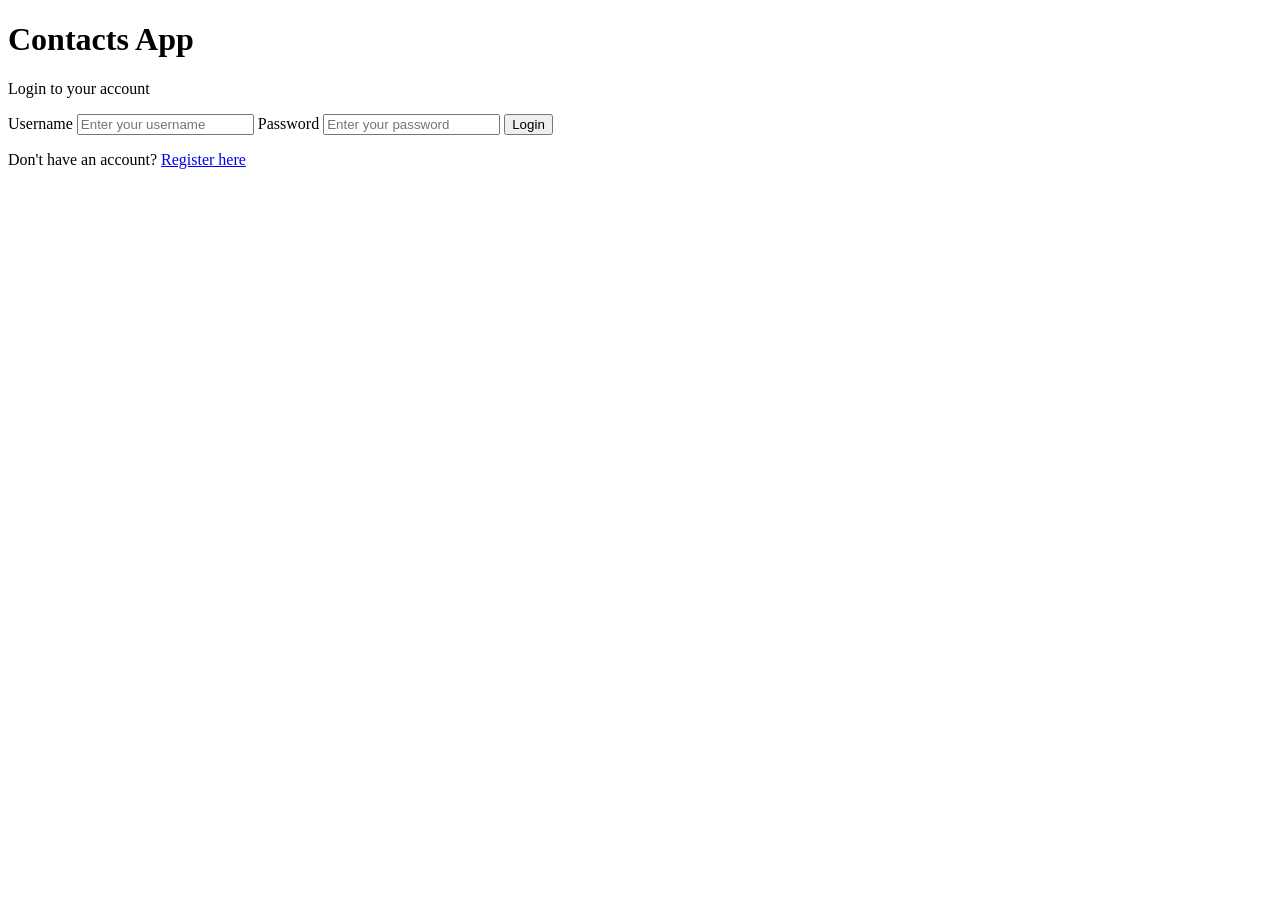
==== contacts.html @ 6acaa5f1 "added more logic to login/login-error. also added a new page to be redirected to after logging in (c" ====
<!DOCTYPE html>
<html lang="en">
<head>
    <meta charset="UTF-8">
    <meta name="viewport" content="width=device-width, initial-scale=1.0">
    <link rel="stylesheet" href="./css/styles.css">
    <script src="./js/contacts.js" defer></script>
    <title>Your Contacts</title>
</head>
<body>
    <main>
        <h1>Contacts App</h1>
        <p id="welcome-message"></p>
        <h2>Your contacts</h2>
        <p id="contacts-message" role="status">Loading contacts...</p>
        <ul id="contacts-list"></ul>
    </main>
</body>
</html>
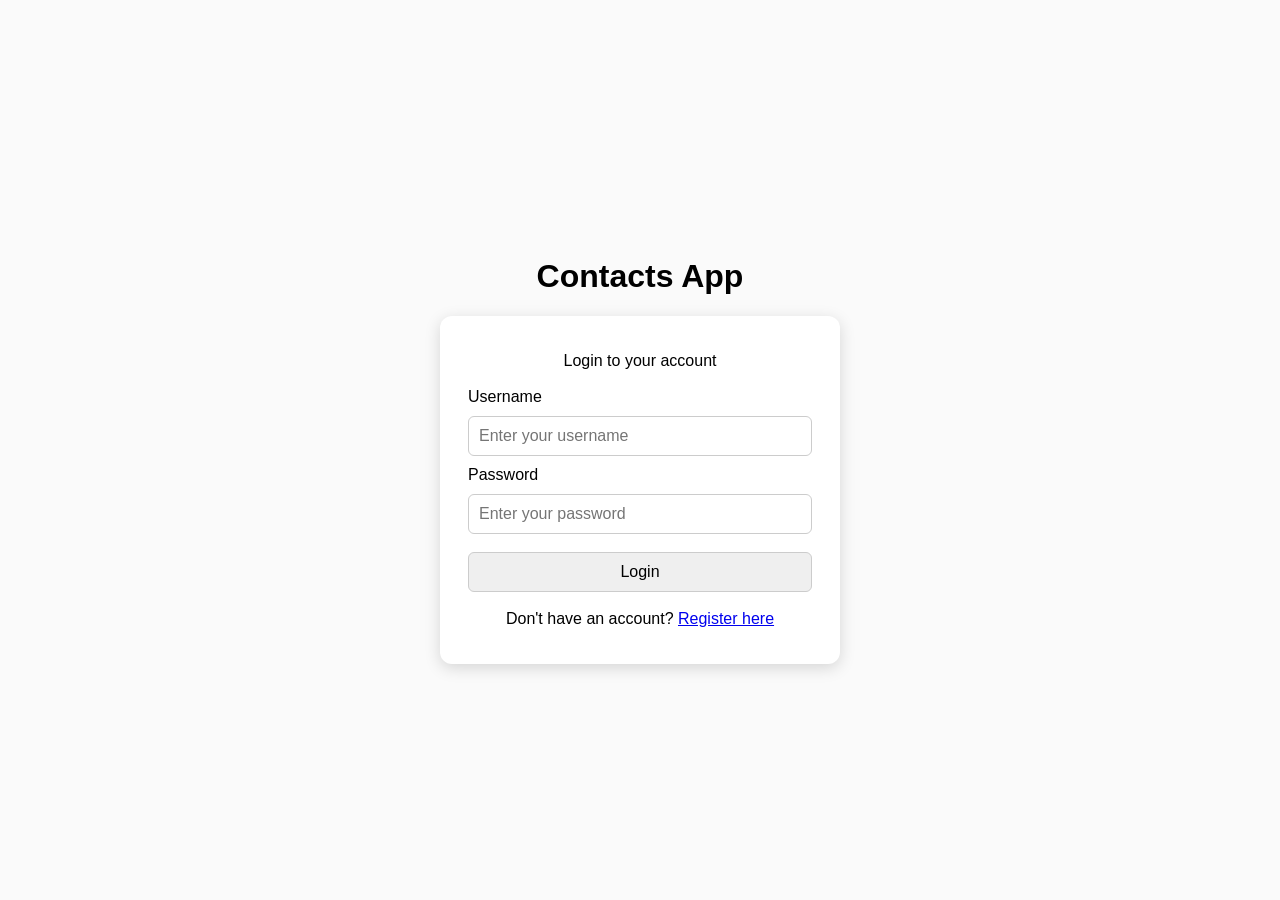
==== commit d4f3ab67: "added basic styling so it doesnt look too bad :P" ====
--- a/contacts.html
+++ b/contacts.html
@@ -7,7 +7,7 @@
     <script src="./js/contacts.js" defer></script>
     <title>Your Contacts</title>
 </head>
-<body>
+<body class="contacts-page">
     <main>
         <h1>Contacts App</h1>
         <p id="welcome-message"></p>
--- a/css/styles.css
+++ b/css/styles.css
@@ -0,0 +1,69 @@
+* {
+    box-sizing: border-box;
+}
+
+body {
+    margin: 0;
+    min-height: 100vh;
+    padding: 24px;
+    display: flex;
+    flex-direction: column;
+    justify-content: center;
+    align-items: center;
+    font-family: Arial, sans-serif;
+    background-color: #fafafa;
+}
+
+/* Keep the login page's outer wrapper the same width as the form. */
+body > div {
+    width: 100%;
+    max-width: 400px;
+}
+
+h1 {
+    text-align: center;
+}
+
+.contacts-page {
+    display: block;
+}
+
+.contacts-page h1 {
+    text-align: left;
+}
+
+form {
+    display: flex;
+    flex-direction: column;
+    gap: 10px;
+    width: 100%;
+    max-width: 400px;
+    padding: 28px;
+    background-color: white;
+    border-radius: 12px;
+    box-shadow: 0 4px 16px rgba(0, 0, 0, 0.15);
+}
+
+input,
+button {
+    width: 100%;
+    padding: 10px;
+    font: inherit;
+    border: 1px solid #ccc;
+    border-radius: 6px;
+}
+
+button {
+    margin-top: 8px;
+    cursor: pointer;
+}
+
+form p {
+    margin: 8px 0;
+    text-align: center;
+    overflow-wrap: anywhere;
+}
+
+form p:empty {
+    display: none;
+}
